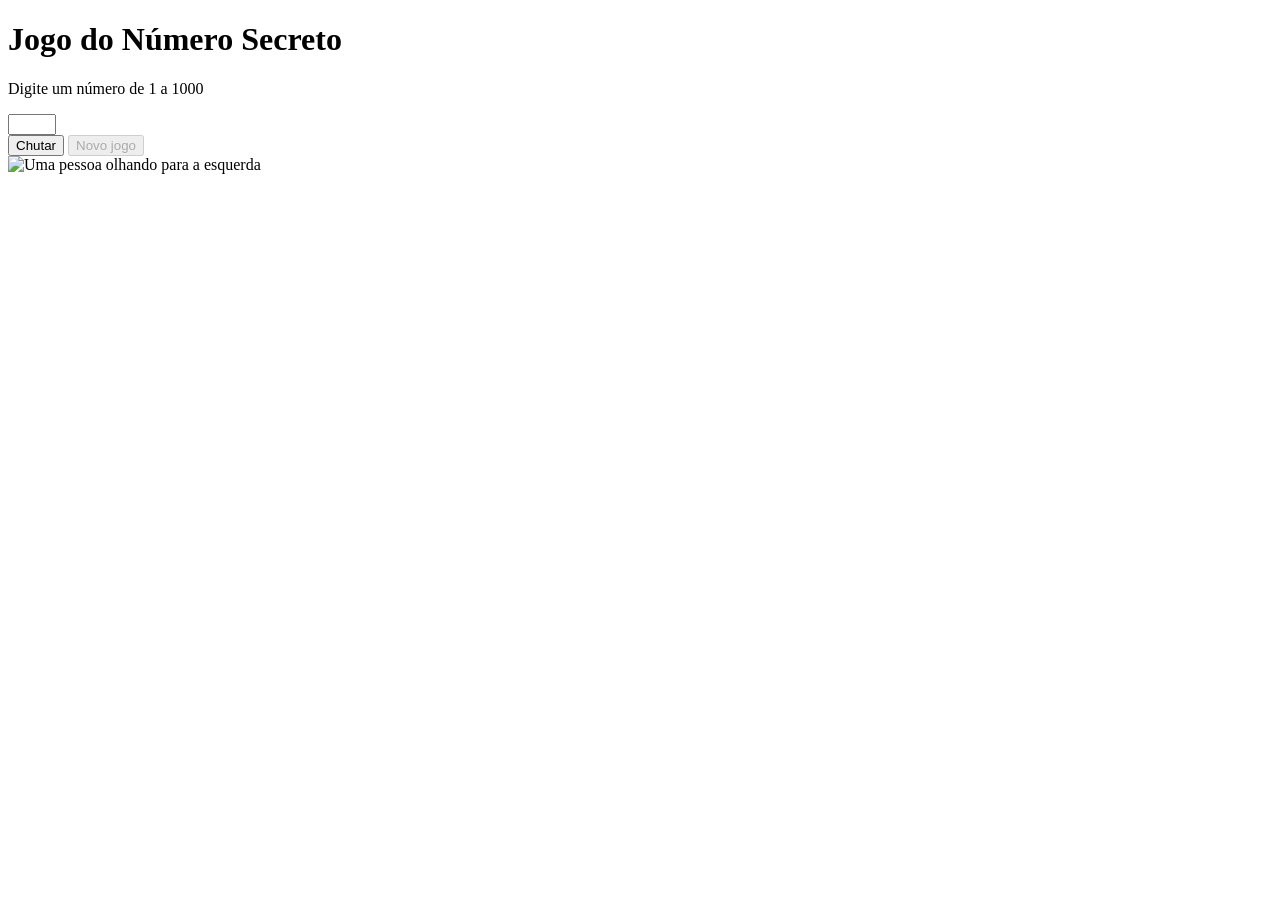
==== jogo-do-numero-secreto-by-kennedymotta/index.html @ 187c71e3 "Mudança de Título" ====
<!DOCTYPE html>
<html lang="pt-br">

<head>
    <meta charset="UTF-8">
    <meta name="viewport" content="width=device-width, initial-scale=1.0">
    <script src="https://code.responsivevoice.org/responsivevoice.js"></script>
    <link rel="preconnect" href="https://fonts.googleapis.com">
    <link rel="preconnect" href="https://fonts.gstatic.com" crossorigin>
    <link href="https://fonts.googleapis.com/css2?family=Chakra+Petch:wght@700&family=Inter:wght@400;700&display=swap"
        rel="stylesheet">
    <link rel="stylesheet" href="style.css">
    <title>Jogo do Número Secreto</title>
</head>

<body>

    <div class="container">
        <div class="container__conteudo">
            <div class="container__informacoes">
                <div class="container__texto">
                    <h1></h1>
                    <p class="texto__paragrafo"></p>
                </div>
                <input type="number" min="1" max="10" class="container__input">
                <div class="chute container__botoes">
                    <button onclick="verifyTentative()" class="container__botao">Chutar</button>
                    <button onclick="resetGame()" id="reiniciar" class="container__botao" disabled>Novo jogo</button>
                </div>
            </div>
            <img src="./img/ia.png" alt="Uma pessoa olhando para a esquerda" class="container__imagem-pessoa" />
        </div>
    </div>




    <script src="app.js" defer></script>
</body>

</html>
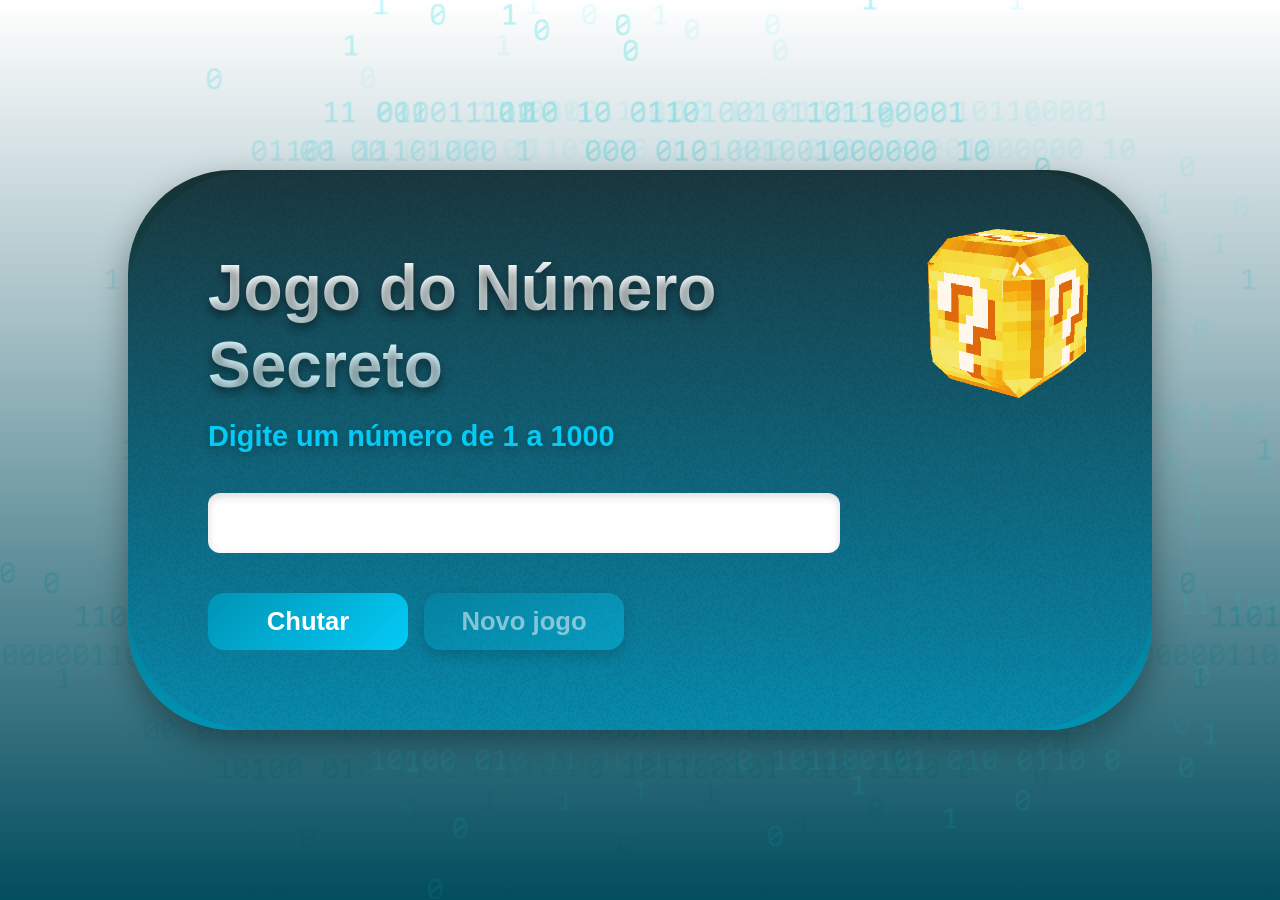
==== commit da4915db: "Jogo do Número Secreto Atualizado em 21/05/26. Refatorado código e design para tornar o projeto comp" ====
--- a/jogo-do-numero-secreto-by-kennedymotta/index.html
+++ b/jogo-do-numero-secreto-by-kennedymotta/index.html
@@ -28,7 +28,7 @@
                     <button onclick="resetGame()" id="reiniciar" class="container__botao" disabled>Novo jogo</button>
                 </div>
             </div>
-            <img src="./img/ia.png" alt="Uma pessoa olhando para a esquerda" class="container__imagem-pessoa" />
+            <img src="./img/luckyBlock.gif" alt="Uma pessoa olhando para a esquerda" class="container__img" />
         </div>
     </div>
 
--- a/jogo-do-numero-secreto-by-kennedymotta/style.css
+++ b/jogo-do-numero-secreto-by-kennedymotta/style.css
@@ -0,0 +1,271 @@
+:root {
+    --fade1: #0093b4;
+    --fade2: #03cbf6;
+    --bg-primary: linear-gradient(to bottom, #233e49, #0093b4);
+    --text-primary: #ffffff;
+    --text-accent: #03cbf6;
+    --text-success: #00ff9d;
+    --text-error: #ff5252;
+    --button-gradient: linear-gradient(135deg, var(--fade1), var(--fade2));
+    --button-hover: linear-gradient(135deg, var(--fade2), var(--fade1));
+}
+
+* {
+    box-sizing: border-box;
+    margin: 0;
+    padding: 0;
+    color: var(--text-primary);
+    font-family: 'Inter', sans-serif;
+}
+
+body {
+    background-image: linear-gradient(to bottom, rgba(255, 255, 255, 0.4), rgb(2, 77, 94)), url("img/code.png"); /* branco para azul */
+    height: 100vh;
+    display: flex;
+    align-items: center;
+    justify-content: center;
+    color: white;
+    position: relative;
+        min-height: 100vh;
+    overflow-x: hidden;
+    overflow-y: auto;   
+}
+
+body::before {
+    content: "";
+    position: absolute;
+    top: 0;
+    left: 0;
+    width: 100%;
+    height: 100%;
+    background: url("img/code.png") no-repeat right;
+    background-size: contain;
+    opacity: 0.2;
+    pointer-events: none;
+    z-index: 0;
+}
+
+.container {
+    position: relative;
+    width: 80%;
+    max-width: 1200px;
+    height: auto;
+    display: flex;
+    flex-wrap: wrap;
+    align-items: center;
+    justify-content: space-between;
+    border-radius: 6.5rem;
+    box-shadow: 0 0.8rem 2rem rgba(0,0,0,0.35);
+    background-image: linear-gradient(to bottom, #163131, #0093b4);
+    padding: 3rem;
+    transition: transform 0.3s ease, box-shadow 0.3s ease;
+    z-index: 1;}
+
+
+.container::before {
+    content: "";
+    position: absolute;
+    top: 0;
+    left: 0;
+    width: 100%;
+    height: 100%;
+    background: url("img/Ruido.png") repeat;
+    opacity: 0.45;
+    pointer-events: none;
+    border-radius: 8rem;
+    z-index: 0;
+}
+
+
+.container > * {
+    position: relative;
+    z-index: 1;
+}
+
+.container:hover {
+    transform: translateY(-0.5rem);
+    box-shadow: 0 1.2rem 2.5rem rgba(0, 0, 0, 0.45);
+}
+
+.container__conteudo {
+    display: flex;
+    align-items: flex-start;
+    justify-content: space-between;
+    width: 100%;
+    flex-wrap: wrap;
+    position: relative;
+}
+
+.container__informacoes {
+    flex: 1 1 500px;
+    padding: 2rem;
+    display: flex;
+    flex-direction: column;
+    gap: 1.5rem;
+}
+
+
+.container__texto h1 {
+    font-family: 'Chakra Petch', sans-serif;
+    font-size: 4rem;             
+    line-height: 1.2;
+    background: linear-gradient(to top, #c6f2fc, #ffffff); 
+    -webkit-background-clip: text;
+    -webkit-text-fill-color: transparent;
+    text-shadow: 0 0.3rem 0.6rem rgba(0,0,0,0.45); 
+    margin-bottom: 1rem;
+    transition: background 0.3s ease;
+}
+
+.container__texto p.texto__paragrafo {
+    font-size: 1.8rem;
+    font-weight: 600;
+    color: var(--text-accent);
+    text-align: left;
+    margin-bottom: 1rem;
+    text-shadow: 0 0.2rem 0.5rem rgba(0,0,0,0.25);
+    transition: color 0.3s ease;
+}
+
+.container__texto p.texto__paragrafo.acertou {
+    color: var(--text-success);
+    text-shadow: 0 0.1rem 0.32rem rgba(0, 255, 157, 0.534);
+}
+
+.container__texto p.texto__paragrafo.erro {
+    color: var(--text-error);
+    text-shadow: 0 0.1rem 0.32rem rgba(255, 82, 82, 0.774);
+}
+
+.container__input {
+    width: 100%;
+    height: 60px;
+    border-radius: 12px;
+    background-color: #ffffff;
+    color: #012027;
+    border: none;
+    padding: 1rem 1.5rem;
+    font-size: 1.6rem;
+    font-weight: 600;
+    box-shadow: inset 0 0.2rem 0.5rem rgba(0,0,0,0.15);
+}
+
+.container__botoes {
+    display: flex;
+    gap: 1rem;
+    flex-wrap: wrap;
+    justify-content: flex-start;
+    margin-top: 1rem;
+}
+
+.container__botao {
+    flex: 1 1 140px;
+    max-width: 200px;
+    border-radius: 16px;
+    padding: 14px 0;
+    font-size: 1.6rem;
+    font-weight: 700;
+    color: #ffffff;
+    background: var(--button-gradient);
+    border: none;
+    cursor: pointer;
+    text-align: center;
+    transition: transform 0.2s ease, box-shadow 0.2s ease, background 0.3s ease;
+}
+
+.container__botao:disabled,
+.container__botao_disabled {
+    flex: 1 1 140px;
+    max-width: 200px;
+    border-radius: 16px;
+    padding: 14px 0;
+    font-size: 1.6rem;
+    font-weight: 700;
+    color: rgba(255, 255, 255, 0.5); /* texto mais apagado */
+    background: linear-gradient(135deg, rgba(0,147,180,0.4), rgba(3,203,246,0.4)); /* gradiente mais suave */
+    border: none;
+    cursor: not-allowed; /* deixa claro que não é clicável */
+    text-align: center;
+    box-shadow: 0 0.4rem 0.8rem rgba(0,0,0,0.15); /* sombra mais leve */
+    transition: none; /* sem hover ou animação */
+}
+
+.container__botao:disabled:hover,
+.container__botao_disabled:hover {
+    transform: none;
+    box-shadow: 0 0.4rem 0.8rem rgba(0,0,0,0.15); 
+    background: linear-gradient(135deg, rgba(0,147,180,0.4), rgba(3,203,246,0.4));
+}
+
+.container__botao:hover {
+    transform: translateY(-0.2rem);
+    box-shadow: 0 0.8rem 1rem rgba(0,0,0,0.35);
+    background: var(--button-hover);
+}
+
+.container__img {
+    transform: translateY(-10%);
+    flex: 0 0 300px;      
+    max-width: 25%;         
+    height: auto;         
+    object-fit: contain;    
+    transition: transform 0.3s ease;
+}
+
+@media screen and (max-width: 1024px) {
+    .container__conteudo {
+        flex-direction: column;
+        align-items: center;
+        gap: 2rem; /* espaço entre img e texto */
+    }
+
+    .container__img {
+        max-width: 100%;
+        margin-top: -8rem; /* remove negativo que quebrava */
+        max-height: 16vh; /* limita altura para não estourar a tela */
+    }
+
+    .container__texto h1 {
+        font-size: clamp(2rem, 5vw, 3rem);
+        text-align: center;
+    }
+
+    .container__texto p.texto__paragrafo {
+        font-size: clamp(1.2rem, 2.5vw, 1.8rem);
+        text-align: center;
+        margin: 0.5rem 0;
+        transition: color 0.3s ease, font-size 0.3s ease;
+    }
+
+    .container__botoes {
+        justify-content: center;
+        gap: 1rem;
+        width: 100%;
+    }
+}
+
+@media screen and (max-width: 600px) {
+
+    .container__img {
+        max-width: 40%;
+        max-height: 15vh;
+        margin-top:-5rem;
+    }
+
+    .container__texto h1 {
+        font-size: clamp(1.6rem, 5vw, 2.4rem);
+        line-height: 1.3;
+    }
+
+    .container__texto p.texto__paragrafo {
+        font-size: clamp(1rem, 3vw, 1.4rem);
+    }
+
+    .container__botao {
+        font-size: 1.4rem;
+        padding: 10px 0;
+        flex: 1 1 120px;
+        max-width: 180px;
+    }
+}
+
